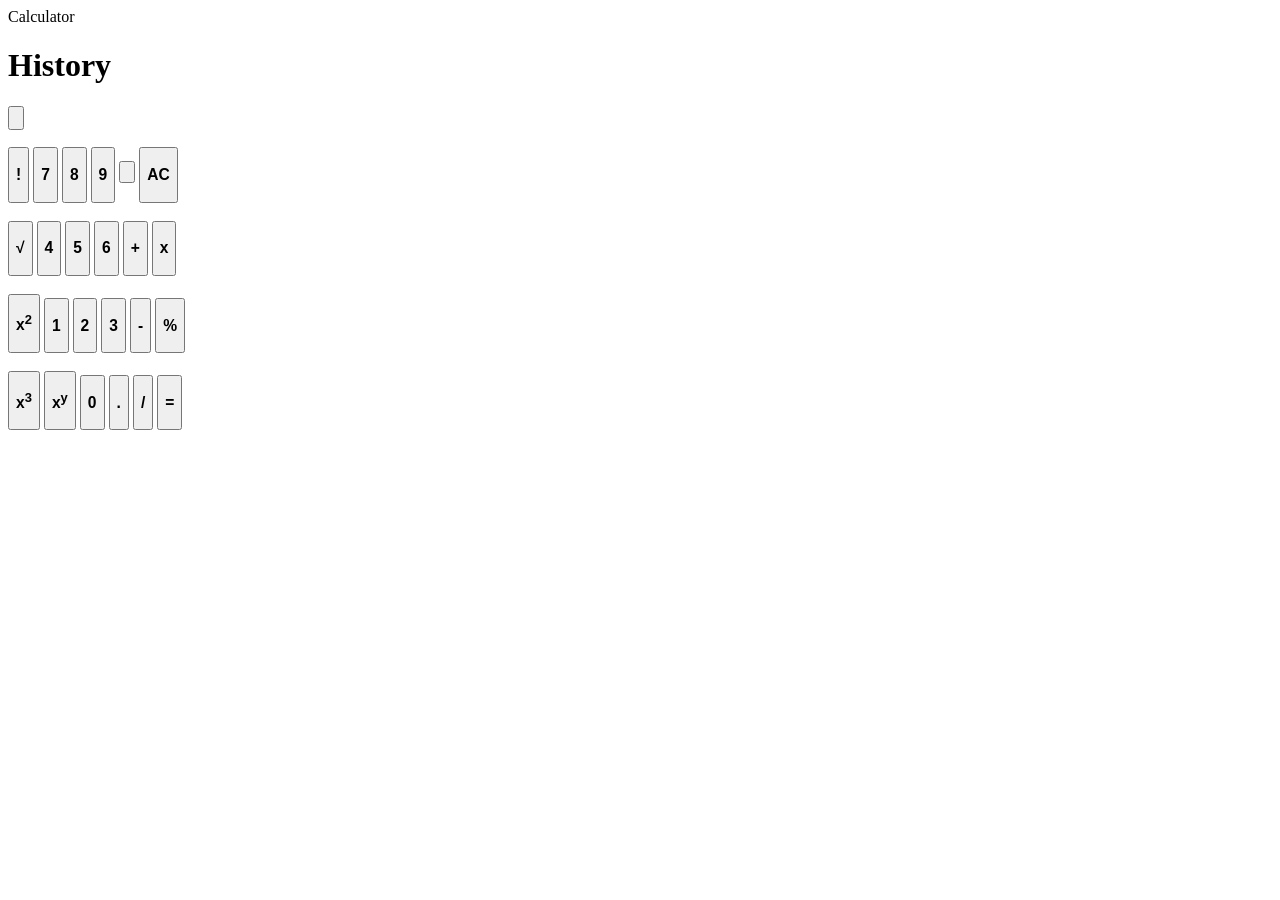
==== index.html @ 6ed0ea80 "netlify fixing 2" ====
<!--  
Hello, my name is Hunny Mane and this Calculaotr is my minor project that includes basic operations like addition, subtractions,
multiplications, etc it also performs factorial, sqroot, square and cube of a number, and lastly exponential.

It further includes the operation to be performed in decimal as well as float values, a clear all button for clearing screen,
and a backspace button to remove last given input.

I have also included a histroy section to keep the track of the given inputs and their results and also a clear button to delete
histroy as well.

the theme is based on a black bg with pink border that acts as neons and bootstrap default btn in blue color.

-->

<!DOCTYPE html>
<html>

    <head>
        <title>Calculator</title>
        <!-- link for css -->
        <link rel="stylesheet" href="style.css">
        <!-- lin for javascript -->
        <script defer src="logic.js"></script>
        
    </head>

    <body class="all">
        <!-- header  -->
        <div class="header">
            Calculator
        </div>        
        <!-- layout div that will include histroy section and a calculator section -->
        <div class="layout">
            <!-- histroy section -->
            <div class="histroy">
                
                <div class="heading">

                    <h1>History</h1>

                    <div class="cldata">
                        <!-- bootstrap icon for clear histroy -->
                        <button type="button" class="btn-datadel">
                            <h5> <i class="bi bi-x-circle"></i> </h5>
                        </button>

                    </div>

                </div>
                <!-- what to be printed in histroy is shown here in ordered list -->
                <div class="logs">
                    <ol class="log">                        
                    </ol>
                </div>

            </div>
            <!-- calculator section -->
            <div class="calc">
                <!-- screen to show what is printed and input given -->
                <div class="screen">
                </div>              

                <div class="div1">
                    <div class="operations">
                        <!-- buttons that will perform their respective operation when clicked -->                    
                        <div class="styling">

                            <button type="button" class="btn-fact btn btn-outline-primary">
                               <h3> ! </h3>
                            </button>
                            <button type="button" class="btn-7 btn btn-outline-primary">
                               <h3> 7 </h3>
                            </button>
                            <button type="button" class="btn-8 btn btn-outline-primary">
                               <h3> 8 </h3>
                            </button>
                            <button type="button" class="btn-9 btn btn-outline-primary">
                               <h3> 9 </h3>
                            </button>
                            <button type="button" class="btn-back btn btn-outline-primary">
                               <h3> <i class="bi bi-backspace"></i> </h3>
                            </button>    
                            <button type="button" class="btn-ac btn btn-outline-primary">
                                <h3> AC</h3>
                             </button>

                        </div>

                        <br>
                        <!-- buttons that will perform their respective operation when clicked -->
                        <div class="styling">

                            <button type="button" class="btn-sroot btn btn-outline-primary">
                                <h3> √ </h3>
                             </button>
                            <button type="button" class="btn-4 btn btn-outline-primary">
                                <h3> 4 </h3>
                             </button>
                            <button type="button" class="btn-5 btn btn-outline-primary">
                                <h3> 5 </h3>
                             </button>
                            <button type="button" class="btn-6 btn btn-outline-primary">
                                <h3> 6 </h3>
                             </button>
                            <button type="button" class="btn-add btn btn-outline-primary">
                                <h3> + </h3>
                             </button>
                            <button type="button" class="btn-mul btn btn-outline-primary">
                                <h3> x </h3>
                             </button>
                            
                        </div>

                        <br>
                        <!-- buttons that will perform their respective operation when clicked -->
                        <div class="styling">

                            <button type="button" class="btn-sq btn btn-outline-primary">
                                <h3> x<sup>2</sup> </h3>
                             </button>
                            <button type="button" class="btn-1 btn btn-outline-primary">
                                <h3> 1 </h3>
                             </button>
                            <button type="button" class="btn-2 btn btn-outline-primary">
                                <h3> 2 </h3>
                             </button>
                            <button type="button" class="btn-3 btn btn-outline-primary">
                                <h3> 3 </h3>
                             </button>
                            <button type="button" class="btn-sub btn btn-outline-primary">
                                <h3> - </h3>
                             </button>
                            <button type="button" class="btn-mod btn btn-outline-primary">
                                <h3> % </h3>
                             </button>

                        </div>

                        <br>
                        <!-- buttons that will perform their respective operation when clicked -->
                        <div class="styling">

                            <button type="button" class="btn-cube btn btn-outline-primary">
                                <h3> x<sup>3</sup> </h3>
                            </button>
                             <button type="button" class="btn-expo btn btn-outline-primary">
                                <h3> x<sup>y</sup> </h3>
                             </button>
                            <button type="button" class="btn-0 btn btn-outline-primary">
                                <h3> 0 </h3>
                             </button>
                            <button type="button" class="btn-dec btn btn-outline-primary">
                                <h3> . </h3>
                             </button>
                            <button type="button" class="btn-divide btn btn-outline-primary">
                                <h3> / </h3>
                             </button>
                            <button type="button" class="btn-eql btn btn-outline-primary">
                                <h3> = </h3>
                            </button>

                        </div>

                        <br>                        
    
                    </div>

                </div>

            </div>

        </div>

    </body>

</html>
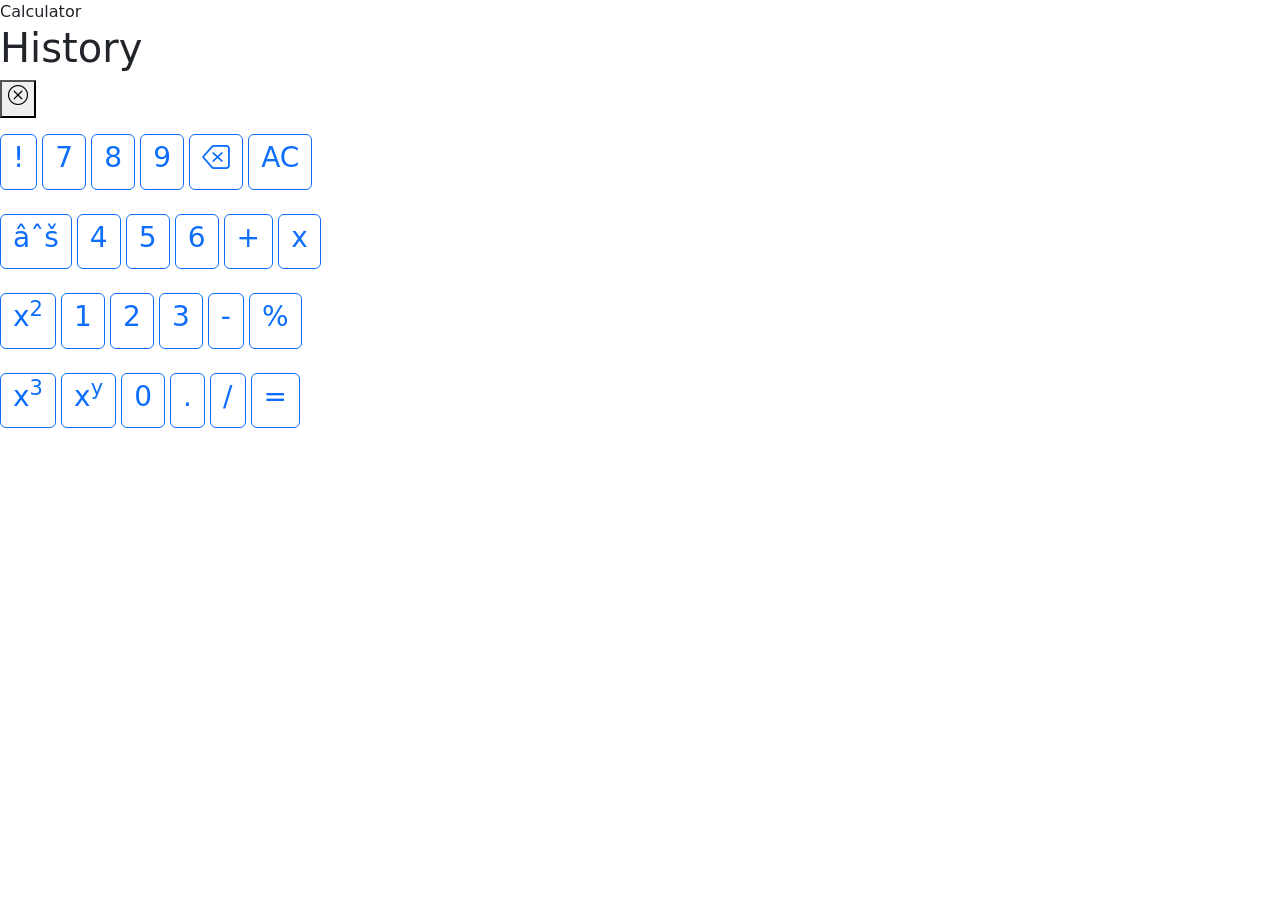
==== commit c9637199: "fixed" ====
--- a/index.html
+++ b/index.html
@@ -21,6 +21,13 @@
         <link rel="stylesheet" href="style.css">
         <!-- lin for javascript -->
         <script defer src="logic.js"></script>
+        <!-- link for bootstrap buttons -->
+        <link href="https://cdn.jsdelivr.net/npm/bootstrap@5.3.3/dist/css/bootstrap.min.css" 
+        rel="stylesheet" 
+        integrity="sha384-QWTKZyjpPEjISv5WaRU9OFeRpok6YctnYmDr5pNlyT2bRjXh0JMhjY6hW+ALEwIH" 
+        crossorigin="anonymous">
+        <!-- link for bootstrap icons -->
+        <link rel="stylesheet" href="https://cdn.jsdelivr.net/npm/bootstrap-icons@1.3.0/font/bootstrap-icons.css">
         
     </head>
 
